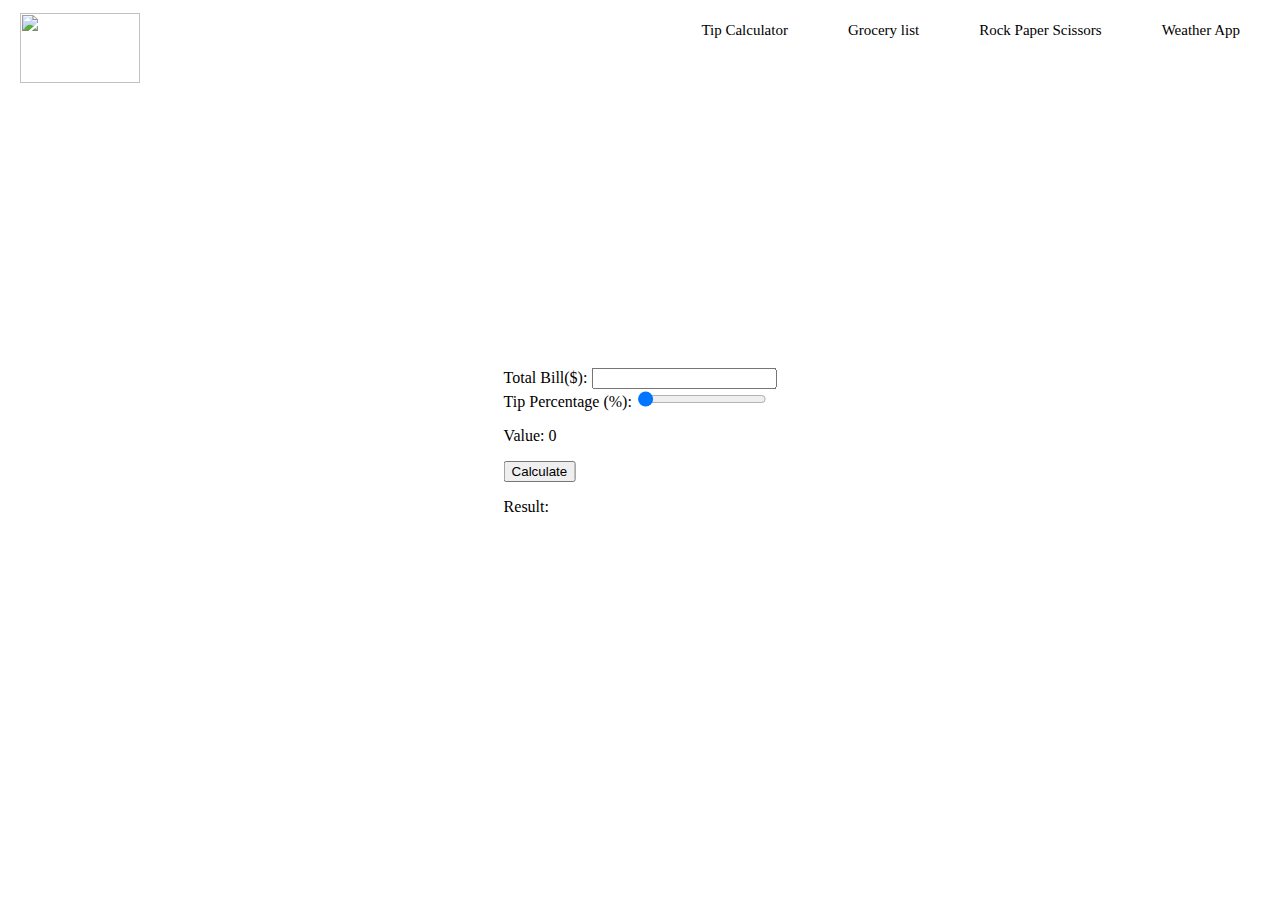
==== projects/tips.html @ 51fe86ef "new tips calculator" ====
<!DOCTYPE html>
<html lang="en">
<head>
    <meta charset="UTF-8">
    <meta name="viewport" content="width=device-width, initial-scale=1.0">
    <link rel="stylesheet" href="tips.css">
</head>
<body>
    <header>
        <a href="homepage.html" class="header-button"></a>
    </header>
    <a href="homepage.html">
        <img src="https://chromeemblems.s3.amazonaws.com/content/UTX-BLACK-web.jpg" width="120" height="70">
    </a>
    <div class="top-buttons">
        <div class="button">
            <a href="tip.html">
                <button type="button">Tip Calculator</button>
            </a>
        </div>
        <div class="button">
            <a href="list.html">
                <button type="button">Grocery list</button>
            </a>
        </div>
        <div class="button">
            <a href="rps.html">
                <button type="button">Rock Paper Scissors</button>
            </a>
        </div>
        <div class="button">
            <a href="weather.html">
                <button type="button"> Weather App</button>
            </a>
        </div>
    </div>
    <div class="bubble">
        <p id="currentTime"></p>
        <script src="homepage.js"></script>
    </div>
    <div class="container">
        <div class="text-bubble;">
            <label for="billAmount">Total Bill($):</label>
            <input type="number" id="billAmount" min="0" step="0.01">
            <div>
                <label for="tipPercentage">Tip Percentage (%):</label>
                <input type="range" min="0" max="100" value="0" id="slider">
                <p>Value: 
                    <span id="tipAmount">0</span>
                </p>
            </div>
            <button onclick="addNumbers()">Calculate</button>
            <p>Result:<span id="result"></span></p>
        </div>
    </div>
    <script>
        slider.addEventListener('input', function() 
            {
                var output = document.getElementById('tipAmount');
                output.textContent = this.value;
            });

        function addNumbers() 
            {
                var subtotal = parseFloat(document.getElementById('billAmount').value);
                var tip_rate = parseFloat(document.getElementById('slider').value);
                var result = subtotal * (1 + tip_rate / 100);
                document.getElementById('result').textContent = result;
            }
        function Add()
            {
                var quotient = Math.round(subtotal * tip_rate) / 100
                document.getElementById('tipresult').textContent = tipresult;
            }
                    
    </script> 
</body>
</html>
---- projects/tips.css ----
img{
    margin-top:-50px;
    margin-left:20px;
}
body {
    background-color:white;
    margin: 0;
    padding: 0;
}

header {
    color: black;
    background-color: white;
    padding: 20px;
    text-align: flex;
    width: 30%;
    font-size:20px;
}

.top-buttons {
    font-family:georgia;
    display: flex;
    justify-content: flex-end;
    padding: 10px;
    margin-top: -100px;
}

.button button {
    font-size:15px;
    font-family:georgia;
    background-color: white;
    color: black;
    border: none;
    padding: 25px 30px; /* Adjusted padding for a better button size */
    cursor: pointer;
    transition: background-color 0.3s; /* Smooth transition on hover */
    cursor:pointer;
}
.header-button {
    background-color: white;
    padding: 10px 20px;
}
/* Add this to prevent visited links from changing color */
.header-button:visited {
    color: black;
}

/* Add this to prevent active links from changing color */
.header-button:active {
    color: black;
    background-color: white;
}
.bubble{
    font-size:15px;
    padding:7.1px 100px;
    color:black;
    width: fit-content;
    position: absolute; /* Set position to absolute */
    top: -9.5px; 
    right: 815px; 
    font-family:georgia;
}

.text-bubbles-container {
    display: flex;
    justify-content: center;
    align-items: center;
    height: 100vh;
}
.container {
    position: absolute;
    top: 50%;
    left: 50%;
    transform: translate(-50%, -50%);
}

.bubble {
    background-color: white;
    border-radius: 20px;
    padding: 20px;
}
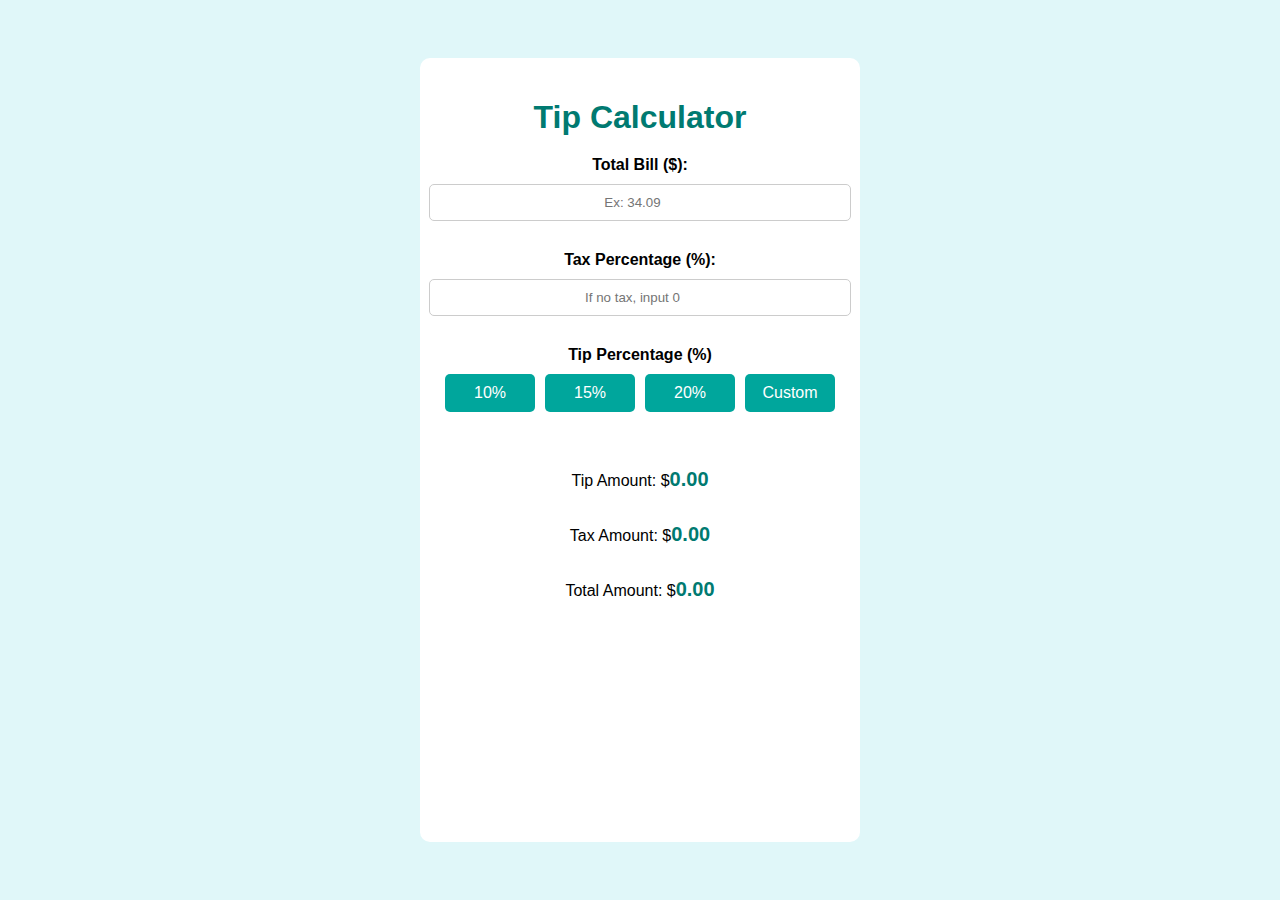
==== commit b7cfb479: "new tips calculator" ====
--- a/projects/tips.html
+++ b/projects/tips.html
@@ -4,75 +4,41 @@
     <meta charset="UTF-8">
     <meta name="viewport" content="width=device-width, initial-scale=1.0">
     <link rel="stylesheet" href="tips.css">
+    <title>Tip Calculator</title>
 </head>
 <body>
-    <header>
-        <a href="homepage.html" class="header-button"></a>
-    </header>
-    <a href="homepage.html">
-        <img src="https://chromeemblems.s3.amazonaws.com/content/UTX-BLACK-web.jpg" width="120" height="70">
-    </a>
-    <div class="top-buttons">
-        <div class="button">
-            <a href="tip.html">
-                <button type="button">Tip Calculator</button>
-            </a>
+    <div class="containerss"></div>
+    <div class="container">
+        <h1>Tip Calculator</h1>
+        <label for="billAmount">Total Bill ($):</label>
+        <input type="number" id="billAmount" min="0" step="0.01" oninput="validateDecimalPlaces(this)" placeholder="Ex: 34.09">
+        <div class="container">
+            <label for="taxPercentage">Tax Percentage (%):</label>
+            <input type="number" id="taxPercentage" min="0" max="100"step="0.01" oninput="validateDecimalPlaces(this)" placeholder="If no tax, input 0">
         </div>
-        <div class="button">
-            <a href="list.html">
-                <button type="button">Grocery list</button>
-            </a>
+        <label for="tip">Tip Percentage (%)</label>
+        <div class="tip-buttons">
+            <button onclick="calculateTip(10)">10%</button>
+            <button onclick="calculateTip(15)">15%</button>
+            <button onclick="calculateTip(20)">20%</button>
+            <button onclick="toggleCustomInput()">Custom</button>
         </div>
-        <div class="button">
-            <a href="rps.html">
-                <button type="button">Rock Paper Scissors</button>
-            </a>
+
+        <div id="customTipContainer" style="display: none;">
+            <label for="customTip">Custom Tip (%):</label>
+            <input type="number" id="customTip" min="0" max="100" step="0.01" oninput="validateDecimalPlaces(this)">
+            <button onclick="calculateCustomTip()">Apply</button>
         </div>
-        <div class="button">
-            <a href="weather.html">
-                <button type="button"> Weather App</button>
-            </a>
+
+        
+        <div class="containers">
+            <p>Tip Amount: $<span id="tipAmount">0.00</span></p>
+            <p>Tax Amount: $<span id="calculatedTaxAmount">0.00</span></p>
+            <p>Total Amount: $<span id="totalAmount">0.00</span></p>
         </div>
     </div>
-    <div class="bubble">
-        <p id="currentTime"></p>
-        <script src="homepage.js"></script>
-    </div>
-    <div class="container">
-        <div class="text-bubble;">
-            <label for="billAmount">Total Bill($):</label>
-            <input type="number" id="billAmount" min="0" step="0.01">
-            <div>
-                <label for="tipPercentage">Tip Percentage (%):</label>
-                <input type="range" min="0" max="100" value="0" id="slider">
-                <p>Value: 
-                    <span id="tipAmount">0</span>
-                </p>
-            </div>
-            <button onclick="addNumbers()">Calculate</button>
-            <p>Result:<span id="result"></span></p>
-        </div>
-    </div>
-    <script>
-        slider.addEventListener('input', function() 
-            {
-                var output = document.getElementById('tipAmount');
-                output.textContent = this.value;
-            });
 
-        function addNumbers() 
-            {
-                var subtotal = parseFloat(document.getElementById('billAmount').value);
-                var tip_rate = parseFloat(document.getElementById('slider').value);
-                var result = subtotal * (1 + tip_rate / 100);
-                document.getElementById('result').textContent = result;
-            }
-        function Add()
-            {
-                var quotient = Math.round(subtotal * tip_rate) / 100
-                document.getElementById('tipresult').textContent = tipresult;
-            }
-                    
-    </script> 
+    <div id="floating-container"></div>
+    <script src="tips.js"></script>
 </body>
 </html>
--- a/projects/tips.css
+++ b/projects/tips.css
@@ -1,86 +1,142 @@
-img{
-    margin-top:-50px;
-    margin-left:20px;
-}
 body {
-    background-color:white;
-    margin: 0;
-    padding: 0;
-}
-
-header {
-    color: black;
-    background-color: white;
-    padding: 20px;
-    text-align: flex;
-    width: 30%;
-    font-size:20px;
-}
-
-.top-buttons {
-    font-family:georgia;
-    display: flex;
-    justify-content: flex-end;
-    padding: 10px;
-    margin-top: -100px;
-}
-
-.button button {
-    font-size:15px;
-    font-family:georgia;
-    background-color: white;
-    color: black;
-    border: none;
-    padding: 25px 30px; /* Adjusted padding for a better button size */
-    cursor: pointer;
-    transition: background-color 0.3s; /* Smooth transition on hover */
-    cursor:pointer;
-}
-.header-button {
-    background-color: white;
-    padding: 10px 20px;
-}
-/* Add this to prevent visited links from changing color */
-.header-button:visited {
-    color: black;
-}
-
-/* Add this to prevent active links from changing color */
-.header-button:active {
-    color: black;
-    background-color: white;
-}
-.bubble{
-    font-size:15px;
-    padding:7.1px 100px;
-    color:black;
-    width: fit-content;
-    position: absolute; /* Set position to absolute */
-    top: -9.5px; 
-    right: 815px; 
-    font-family:georgia;
-}
-
-.text-bubbles-container {
+    font-family: Arial, sans-serif;
+    background-color: #e0f7f9;
     display: flex;
     justify-content: center;
     align-items: center;
     height: 100vh;
-}
-.container {
-    position: absolute;
-    top: 50%;
-    left: 50%;
-    transform: translate(-50%, -50%);
+    margin: 0;
 }
 
-.bubble {
-    background-color: white;
-    border-radius: 20px;
+.container {
+    background-color: #fff;
+    border-radius: 10px;
     padding: 20px;
+    max-width: 400px;
+    width: 100%;
+    text-align: center;
+    display: flex;
+    flex-direction: column;
+    align-items: center;
+    box-shadow: #007a71;
+
 }
 
+h1 {
+    color: #007a71;
+    margin-bottom: 20px;
+}
 
+label {
+    display: block;
+    margin-bottom: 10px;
+    font-weight: bold;
+}
 
+input[type="number"] {
+    width: 100%;
+    padding: 10px;
+    margin-bottom: 10px;
+    border-radius: 5px;
+    border: 1px solid #ccc;
+    text-align: center;
+}
 
+.tip-buttons {
+    display: flex;
+    justify-content: space-between;
+    margin-bottom: 20px;
+    width: 100%;
+}
 
+.tip-buttons button {
+    background-color: #00a69c;
+    border: none;
+    color: white;
+    padding: 10px;
+    text-align: center;
+    text-decoration: none;
+    font-size: 16px;
+    margin: 0 5px;
+    cursor: pointer;
+    border-radius: 5px;
+    flex: 1;
+}
+
+.tip-buttons button:hover {
+    background-color: #007a71;
+}
+
+#customTipContainer {
+    margin-bottom: 10px;
+    margin-left:-20px;
+    width: 100%;
+    display: flex;
+    flex-direction: column;
+    align-items: center;
+}
+
+#customTipContainer input {
+    width: 100%;
+    padding: 10px;
+    margin-bottom: 10px;
+    margin-left:0px;
+    border-radius: 5px;
+    border: 1px solid #ccc;
+    text-align: center;
+}
+
+#customTipContainer button {
+    background-color: #00a69c;
+    border: none;
+    color: white;
+    padding: 10px;
+    text-align: center;
+    margin-left:12px;
+    text-decoration: none;
+    font-size: 16px;
+    cursor: pointer;
+    border-radius: 5px;
+    width: 100%;
+}
+
+#customTipContainer button:hover {
+    background-color: #007a71;
+}
+
+#tipAmount, #calculatedTaxAmount, #totalAmount {
+    font-size: 20px;
+    font-weight: bold;
+    color: #007a71;
+    margin-top: 10px;
+}
+.containers{
+    background-color: #fff;
+    border-radius: 10px;
+    height:370px;
+    width:400px;
+    display:flex;
+    flex-direction: column;
+    margin-top:20px;
+
+}
+#floating-container {
+    position: fixed;
+    bottom: 0;
+    left: 50%;
+    transform: translateX(-50%);
+    pointer-events: none;
+}
+
+.dollar-sign {
+    font-size: 24px;
+    color: #4CAF50;
+    position: absolute;
+    animation: floatUp 5s linear forwards;
+}
+
+@keyframes floatUp {
+    0% { transform: translateY(0); opacity: 1; }
+    100% { transform: translateY(-100vh); opacity: 0; }
+}
+
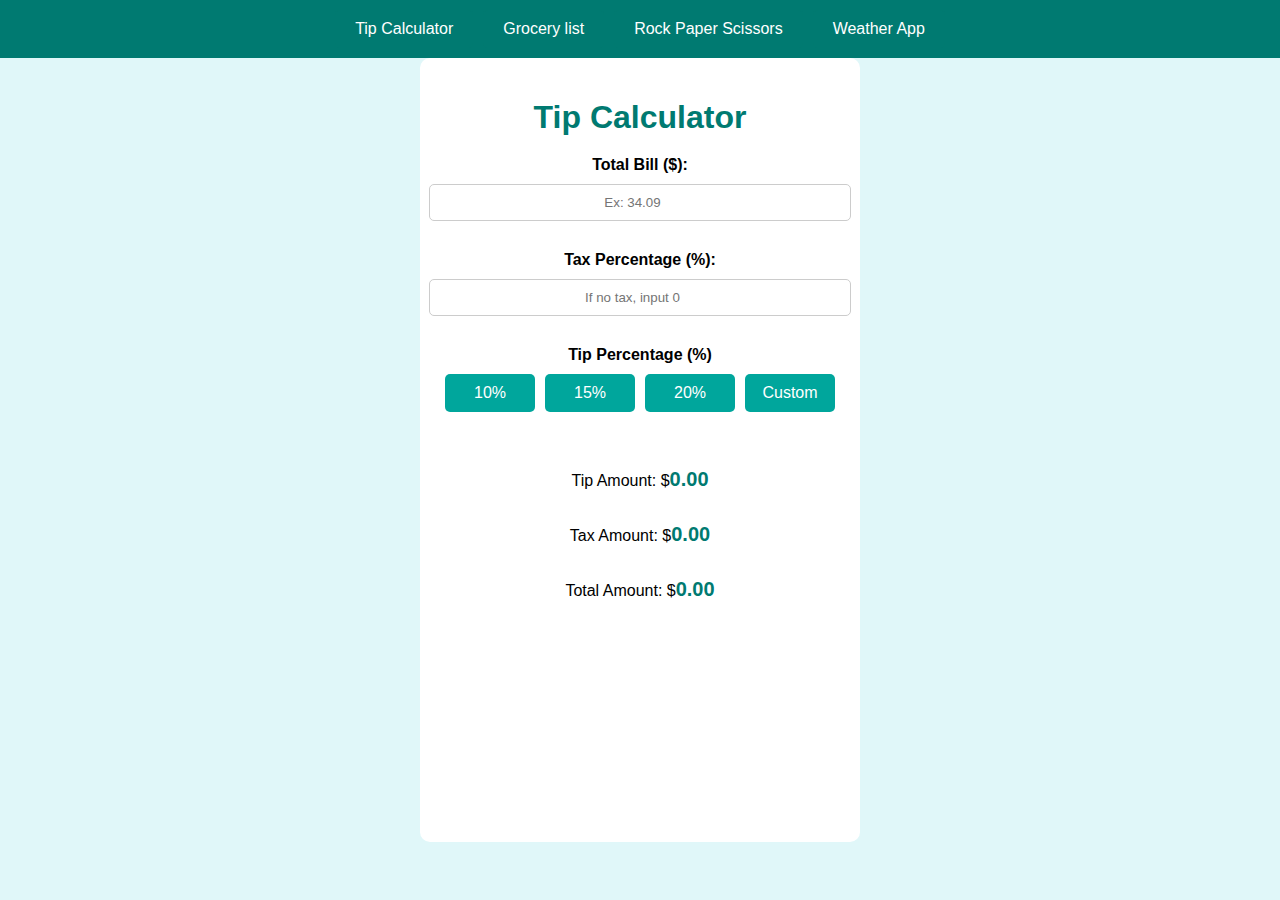
==== commit cf1d6b36: "adding a navigation bar to tip calculator" ====
--- a/projects/tips.html
+++ b/projects/tips.html
@@ -4,17 +4,40 @@
     <meta charset="UTF-8">
     <meta name="viewport" content="width=device-width, initial-scale=1.0">
     <link rel="stylesheet" href="tips.css">
-    <title>Tip Calculator</title>
 </head>
 <body>
+    <div class="top-buttons">
+        <div class="button">
+            <a href="tips.html">
+                <button type="button">Tip Calculator</button>
+            </a>
+        </div>
+        <div class="button">
+            <a href="https://first-zeal-voyage.vercel.app/">
+                <button type="button">Grocery list</button>
+            </a>
+        </div>
+        <div class="button">
+            <a href="https://jacobgiboney.github.io/Web_App_Zeal_Intern/spRPS/secretproject.html">
+                <button type="button">Rock Paper Scissors</button>
+            </a>
+        </div>
+        <div class="button">
+            <a href="weather.html">
+                <button type="button">Weather App</button>
+            </a>
+        </div>
+    </div>
+
     <div class="containerss"></div>
+
     <div class="container">
         <h1>Tip Calculator</h1>
         <label for="billAmount">Total Bill ($):</label>
         <input type="number" id="billAmount" min="0" step="0.01" oninput="validateDecimalPlaces(this)" placeholder="Ex: 34.09">
         <div class="container">
             <label for="taxPercentage">Tax Percentage (%):</label>
-            <input type="number" id="taxPercentage" min="0" max="100"step="0.01" oninput="validateDecimalPlaces(this)" placeholder="If no tax, input 0">
+            <input type="number" id="taxPercentage" min="0" max="100" step="0.01" oninput="validateDecimalPlaces(this)" placeholder="If no tax, input 0">
         </div>
         <label for="tip">Tip Percentage (%)</label>
         <div class="tip-buttons">
@@ -30,7 +53,6 @@
             <button onclick="calculateCustomTip()">Apply</button>
         </div>
 
-        
         <div class="containers">
             <p>Tip Amount: $<span id="tipAmount">0.00</span></p>
             <p>Tax Amount: $<span id="calculatedTaxAmount">0.00</span></p>
--- a/projects/tips.css
+++ b/projects/tips.css
@@ -6,6 +6,40 @@
     align-items: center;
     height: 100vh;
     margin: 0;
+}
+
+.top-buttons {
+    display: flex;
+    justify-content: center; /* Center the buttons horizontally */
+    gap: 10px; /* Space between buttons */
+    position: fixed; /* Fixed position at the top */
+    top: 0;
+    width: 100%; /* Full width */
+    background-color: #007a71; /* Background color */
+    padding: 10px 0; /* Padding for the buttons */
+    z-index: 1000; /* Ensure it is above other elements */
+}
+
+.top-buttons .button {
+    margin: 0;
+}
+
+.top-buttons button {
+    padding: 10px 20px;
+    font-size: 1rem;
+    cursor: pointer;
+    background-color: #007a71; /* Button color */
+    color: white;
+    border: none; /* Remove border */
+    border-radius: 5px;
+    font-family:sans-serif, arial;
+
+}
+
+.top-buttons button:hover {
+    background-color: #007a71; /* Hover color */
+    text-decoration:underline;
+
 }
 
 .container {
@@ -18,8 +52,6 @@
     display: flex;
     flex-direction: column;
     align-items: center;
-    box-shadow: #007a71;
-
 }
 
 h1 {
@@ -51,7 +83,6 @@
 
 .tip-buttons button {
     background-color: #00a69c;
-    border: none;
     color: white;
     padding: 10px;
     text-align: center;
@@ -61,6 +92,7 @@
     cursor: pointer;
     border-radius: 5px;
     flex: 1;
+    border: none; /* Remove border */
 }
 
 .tip-buttons button:hover {
@@ -69,7 +101,7 @@
 
 #customTipContainer {
     margin-bottom: 10px;
-    margin-left:-20px;
+    margin-left: -20px;
     width: 100%;
     display: flex;
     flex-direction: column;
@@ -80,7 +112,7 @@
     width: 100%;
     padding: 10px;
     margin-bottom: 10px;
-    margin-left:0px;
+    margin-left: 0;
     border-radius: 5px;
     border: 1px solid #ccc;
     text-align: center;
@@ -88,16 +120,16 @@
 
 #customTipContainer button {
     background-color: #00a69c;
-    border: none;
     color: white;
     padding: 10px;
     text-align: center;
-    margin-left:12px;
+    margin-left: 12px;
     text-decoration: none;
     font-size: 16px;
     cursor: pointer;
     border-radius: 5px;
     width: 100%;
+    border: none; /* Remove border */
 }
 
 #customTipContainer button:hover {
@@ -110,16 +142,17 @@
     color: #007a71;
     margin-top: 10px;
 }
-.containers{
+
+.containers {
     background-color: #fff;
     border-radius: 10px;
-    height:370px;
-    width:400px;
-    display:flex;
+    height: 370px;
+    width: 400px;
+    display: flex;
     flex-direction: column;
-    margin-top:20px;
+    margin-top: 20px;
+}
 
-}
 #floating-container {
     position: fixed;
     bottom: 0;
@@ -136,7 +169,12 @@
 }
 
 @keyframes floatUp {
-    0% { transform: translateY(0); opacity: 1; }
-    100% { transform: translateY(-100vh); opacity: 0; }
-}
-
+    0% {
+        transform: translateY(0);
+        opacity: 1;
+    }
+    100% {
+        transform: translateY(-100vh);
+        opacity: 0;
+    }
+}